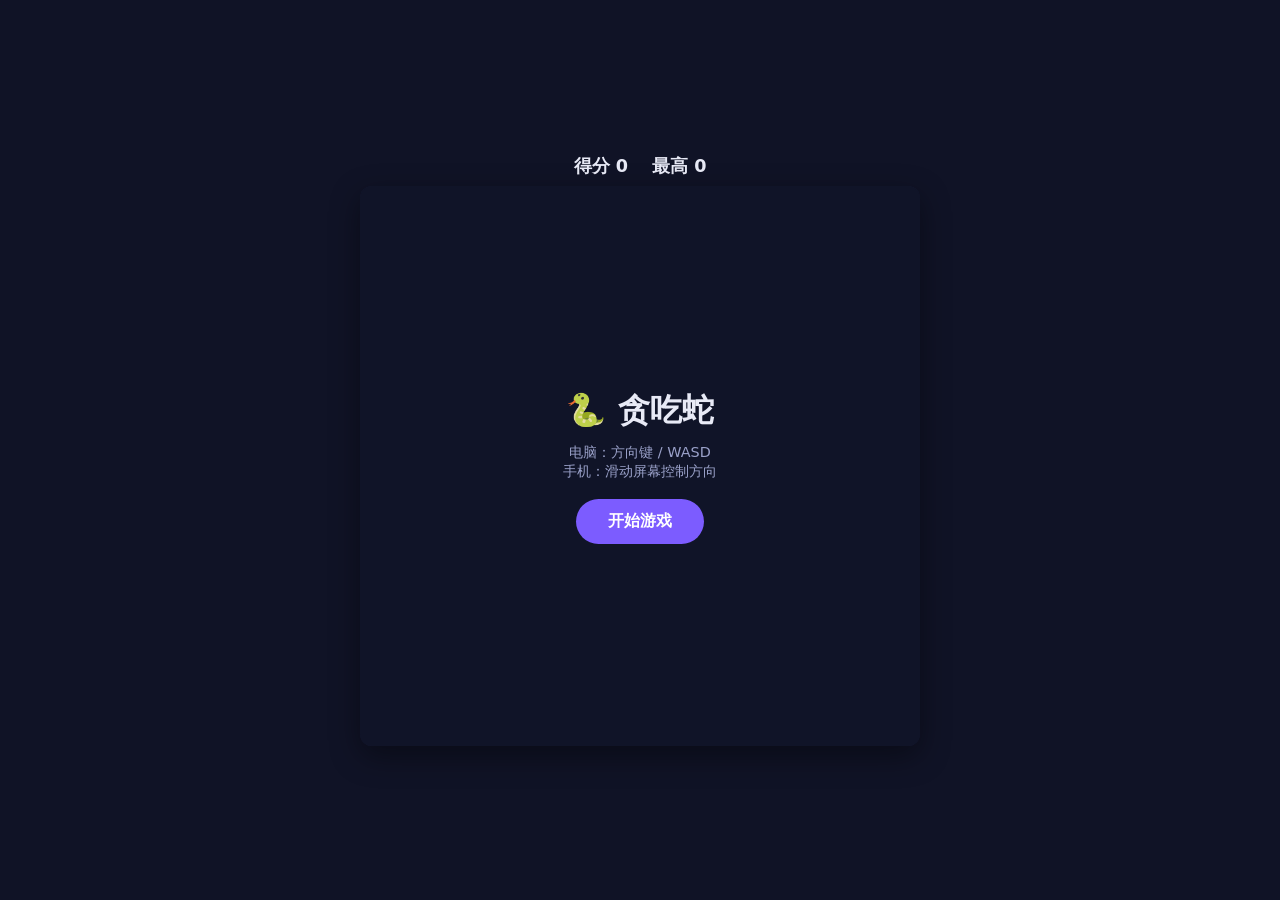
==== games/snake/index.html @ 4c65ee38 "feat: 997426小游戏平台底座 v1.0 — 主题+核心插件+游戏SDK+示例游戏+开发规范" ====
<!DOCTYPE html>
<html lang="zh-CN">
<head>
<meta charset="UTF-8">
<meta name="viewport" content="width=device-width, initial-scale=1, user-scalable=no, viewport-fit=cover">
<title>贪吃蛇 · 997426</title>
<style>
  * { margin:0; padding:0; box-sizing:border-box; }
  html,body { height:100%; background:#101326; color:#e8eaf6;
    font-family:system-ui,"PingFang SC","Microsoft YaHei",sans-serif;
    overflow:hidden; touch-action:none; -webkit-user-select:none; user-select:none; }
  #wrap { height:100%; display:flex; flex-direction:column; align-items:center; justify-content:center; gap:8px; }
  #hud { display:flex; gap:24px; font-weight:700; font-size:clamp(.9rem,2.5vw,1.1rem); }
  #stage { width:min(96vw, 96vh - 60px, 560px); aspect-ratio:1; background:#171b35;
    border-radius:12px; box-shadow:0 10px 30px rgba(0,0,0,.4); position:relative; }
  canvas { display:block; width:100%; height:100%; border-radius:12px; }
  #overlay { position:absolute; inset:0; display:grid; place-items:center;
    background:rgba(16,19,38,.85); border-radius:12px; text-align:center; padding:20px; }
  #overlay h1 { font-size:clamp(1.3rem,4vw,2rem); margin-bottom:10px; }
  #overlay p { color:#9aa1c9; margin-bottom:18px; font-size:.9rem; }
  button { background:#7c5cff; border:none; color:#fff; padding:12px 32px;
    font-size:1rem; border-radius:999px; cursor:pointer; font-weight:700; }
  button:active { transform:scale(.96); }
  .hidden { display:none !important; }
</style>
</head>
<body>
<div id="wrap">
  <div id="hud">
    <span>得分 <span id="score">0</span></span>
    <span>最高 <span id="best">0</span></span>
  </div>
  <div id="stage">
    <canvas id="cv"></canvas>
    <div id="overlay">
      <div>
        <h1>🐍 贪吃蛇</h1>
        <p>电脑：方向键 / WASD<br>手机：滑动屏幕控制方向</p>
        <button id="startBtn">开始游戏</button>
      </div>
    </div>
  </div>
</div>

<script src="../../plugins/997426-game-core/assets/js/game997426-sdk.js"></script>
<script src="game.js"></script>
</body>
</html>
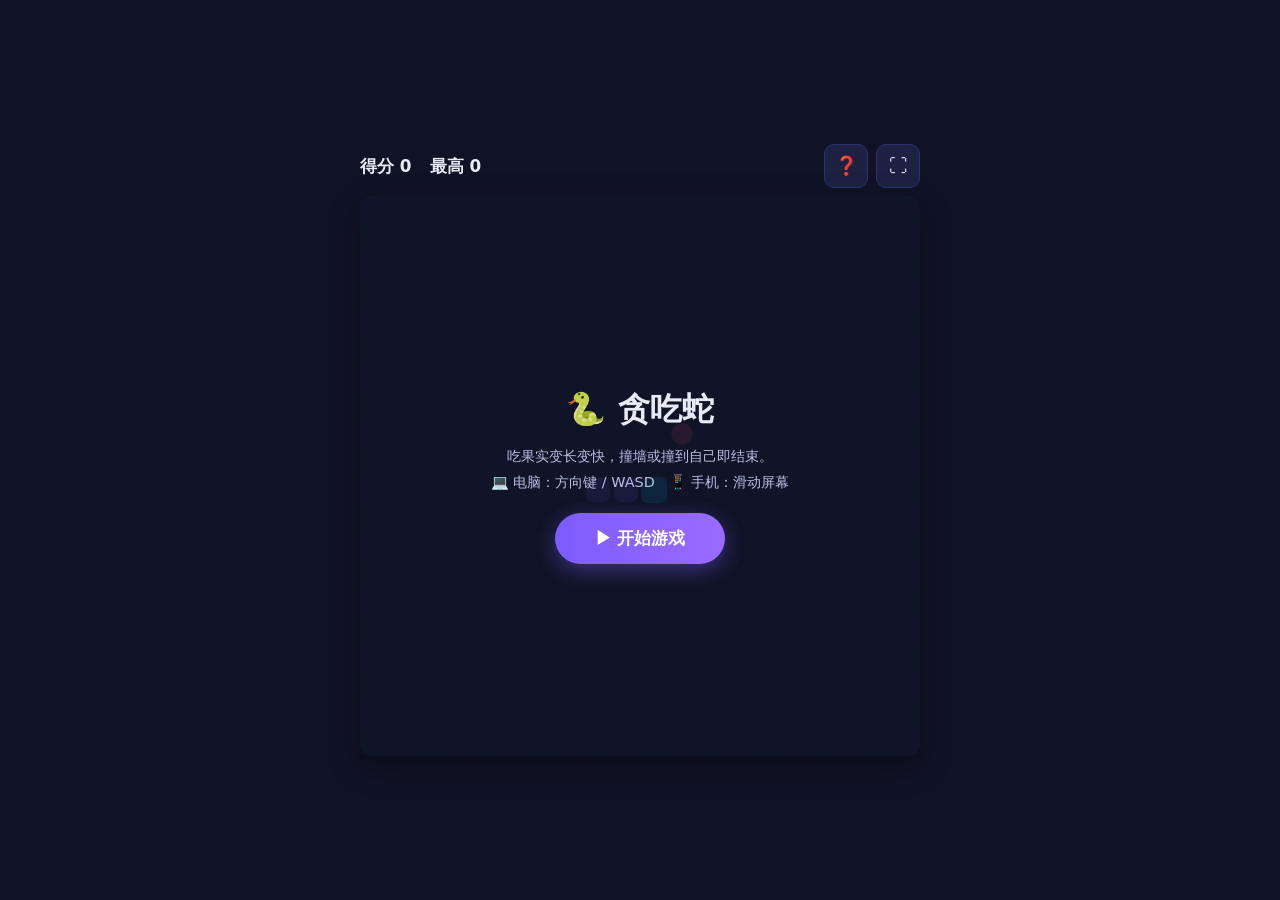
==== commit 2bf14b3f: "feat(v2): 游戏设计标准升级——界面四要素强制 所有小游戏必须包含： ① 开始游戏：首屏遮罩(游戏名+玩法+操作提示+▶开始按钮≥48px) ② 结束游戏：最终得分+上报状态(排名/积分)+🔄" ====
--- a/games/snake/index.html
+++ b/games/snake/index.html
@@ -9,34 +9,100 @@
   html,body { height:100%; background:#101326; color:#e8eaf6;
     font-family:system-ui,"PingFang SC","Microsoft YaHei",sans-serif;
     overflow:hidden; touch-action:none; -webkit-user-select:none; user-select:none; }
-  #wrap { height:100%; display:flex; flex-direction:column; align-items:center; justify-content:center; gap:8px; }
-  #hud { display:flex; gap:24px; font-weight:700; font-size:clamp(.9rem,2.5vw,1.1rem); }
-  #stage { width:min(96vw, 96vh - 60px, 560px); aspect-ratio:1; background:#171b35;
+  :root { --accent:#7c5cff; --accent2:#00d4ff; }
+  #wrap { height:100%; display:flex; flex-direction:column; align-items:center; justify-content:center; gap:8px; padding:8px; }
+
+  /* ── HUD：分数区 + 功能按钮区 ── */
+  #hud { display:flex; justify-content:space-between; align-items:center;
+    width:min(96vw, 92vh - 70px, 560px); font-weight:700; font-size:clamp(.85rem,2.5vw,1.05rem); }
+  #hud .scores { display:flex; gap:18px; }
+  #hud .btns { display:flex; gap:8px; }
+  .iconbtn { background:#1d2242; border:1px solid #2c3370; color:#e8eaf6;
+    min-width:44px; min-height:44px; border-radius:10px; cursor:pointer; font-size:1.15rem;
+    display:grid; place-items:center; transition:background .15s; }
+  .iconbtn:hover, .iconbtn:active { background:var(--accent); }
+
+  #stage { width:min(96vw, 92vh - 70px, 560px); aspect-ratio:1; background:#171b35;
     border-radius:12px; box-shadow:0 10px 30px rgba(0,0,0,.4); position:relative; }
   canvas { display:block; width:100%; height:100%; border-radius:12px; }
-  #overlay { position:absolute; inset:0; display:grid; place-items:center;
-    background:rgba(16,19,38,.85); border-radius:12px; text-align:center; padding:20px; }
-  #overlay h1 { font-size:clamp(1.3rem,4vw,2rem); margin-bottom:10px; }
-  #overlay p { color:#9aa1c9; margin-bottom:18px; font-size:.9rem; }
-  button { background:#7c5cff; border:none; color:#fff; padding:12px 32px;
-    font-size:1rem; border-radius:999px; cursor:pointer; font-weight:700; }
-  button:active { transform:scale(.96); }
+
+  /* ── 遮罩层：开始 / 结束 共用样式 ── */
+  .overlay { position:absolute; inset:0; display:grid; place-items:center;
+    background:rgba(16,19,38,.9); border-radius:12px; text-align:center; padding:20px; z-index:10; }
+  .overlay h1 { font-size:clamp(1.3rem,4vw,2rem); margin-bottom:12px; }
+  .overlay .intro { color:#b9bfe4; font-size:.9rem; line-height:1.8; margin-bottom:18px; }
+  .bigbtn { background:linear-gradient(90deg,var(--accent),#9a6bff); border:none; color:#fff;
+    padding:14px 40px; font-size:1.05rem; border-radius:999px; cursor:pointer; font-weight:800;
+    min-height:48px; box-shadow:0 6px 20px rgba(124,92,255,.4); }
+  .bigbtn:active { transform:scale(.96); }
   .hidden { display:none !important; }
+
+  /* 结束层成绩展示 */
+  #finalScore { color:var(--accent2); font-size:clamp(1.6rem,6vw,2.4rem); font-weight:900; margin-bottom:6px; }
+  #scoreResult { color:#ffd166; font-size:.9rem; margin-bottom:16px; min-height:1.4em; }
+
+  /* ── 游戏介绍弹窗 ── */
+  #infoModal { position:absolute; inset:0; display:grid; place-items:center;
+    background:rgba(10,12,28,.95); border-radius:12px; z-index:20; padding:16px; }
+  #infoModal .card { max-width:420px; width:100%; background:#1d2242; border:1px solid #2c3370;
+    border-radius:14px; padding:22px; text-align:left; max-height:100%; overflow:auto; }
+  #infoModal h2 { font-size:1.1rem; margin-bottom:10px; }
+  #infoModal ul { list-style:none; color:#c3c8ea; font-size:.88rem; line-height:2; }
+  #infoModal li b { color:var(--accent2); }
+  #infoModal .closeRow { text-align:center; margin-top:14px; }
 </style>
 </head>
 <body>
 <div id="wrap">
   <div id="hud">
-    <span>得分 <span id="score">0</span></span>
-    <span>最高 <span id="best">0</span></span>
+    <div class="scores">
+      <span>得分 <span id="score">0</span></span>
+      <span>最高 <span id="best">0</span></span>
+    </div>
+    <div class="btns">
+      <button class="iconbtn" id="infoBtn" title="游戏介绍" aria-label="游戏介绍">❓</button>
+      <button class="iconbtn" id="fsBtn" title="全屏" aria-label="全屏">⛶</button>
+    </div>
   </div>
+
   <div id="stage">
     <canvas id="cv"></canvas>
-    <div id="overlay">
+
+    <!-- ① 开始游戏 -->
+    <div id="startOverlay" class="overlay">
       <div>
         <h1>🐍 贪吃蛇</h1>
-        <p>电脑：方向键 / WASD<br>手机：滑动屏幕控制方向</p>
-        <button id="startBtn">开始游戏</button>
+        <p class="intro">
+          吃果实变长变快，撞墙或撞到自己即结束。<br>
+          💻 电脑：方向键 / WASD　📱 手机：滑动屏幕
+        </p>
+        <button id="startBtn" class="bigbtn">▶ 开始游戏</button>
+      </div>
+    </div>
+
+    <!-- ② 结束游戏 -->
+    <div id="overOverlay" class="overlay hidden">
+      <div>
+        <h1>游戏结束</h1>
+        <div id="finalScore">0</div>
+        <p id="scoreResult"></p>
+        <button id="retryBtn" class="bigbtn">🔄 再来一局</button>
+      </div>
+    </div>
+
+    <!-- ④ 游戏介绍 -->
+    <div id="infoModal" class="hidden">
+      <div class="card">
+        <h2>🎮 游戏介绍</h2>
+        <ul>
+          <li><b>目标：</b>控制小蛇吃掉红色果实，每颗 +10 分。</li>
+          <li><b>加速：</b>每吃一颗，移动速度略微提升。</li>
+          <li><b>失败：</b>撞到墙壁或自己的身体即结束。</li>
+          <li><b>电脑操作：</b>方向键或 WASD 转向，空格开始。</li>
+          <li><b>手机操作：</b>向上下左右滑动屏幕转向。</li>
+          <li><b>积分：</b>创造个人纪录可兑换平台积分 💎 并计入排行榜。</li>
+        </ul>
+        <div class="closeRow"><button id="infoClose" class="bigbtn" style="padding:10px 32px;">知道了</button></div>
       </div>
     </div>
   </div>
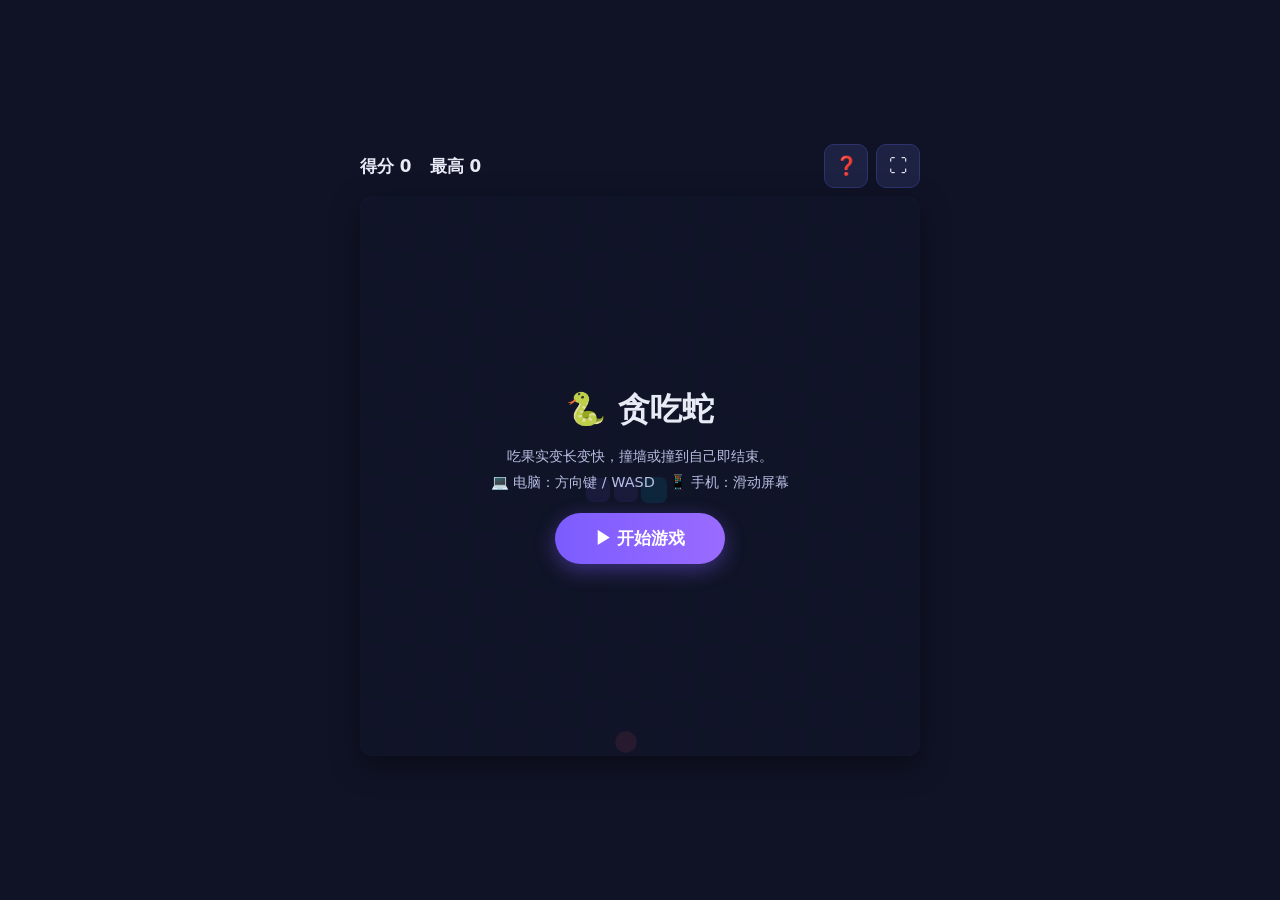
==== commit 4633c2bd: "fix(games): 兼容 Cloudflare Rocket Loader，修复按钮失灵 线上诊断：Rocket Loader 把 <script> type 改写为伪造值导致 SDK/game." ====
--- a/games/snake/index.html
+++ b/games/snake/index.html
@@ -108,7 +108,25 @@
   </div>
 </div>
 
-<script src="../../plugins/997426-game-core/assets/js/game997426-sdk.js"></script>
 <script src="game.js"></script>
+<script>
+/**
+ * 兼容 Cloudflare Rocket Loader：若 SDK 未加载（script 被改写 type 延迟），
+ * 动态注入兜底加载，确保 Game997426 对象存在。
+ */
+(function () {
+  function ensureSdk() {
+    if (window.Game997426) return;
+    var s = document.createElement('script');
+    s.src = '../../plugins/997426-game-core/assets/js/game997426-sdk.js';
+    document.body.appendChild(s);
+  }
+  if (document.readyState === 'complete') {
+    setTimeout(ensureSdk, 300);
+  } else {
+    window.addEventListener('load', function () { setTimeout(ensureSdk, 300); });
+  }
+})();
+</script>
 </body>
 </html>
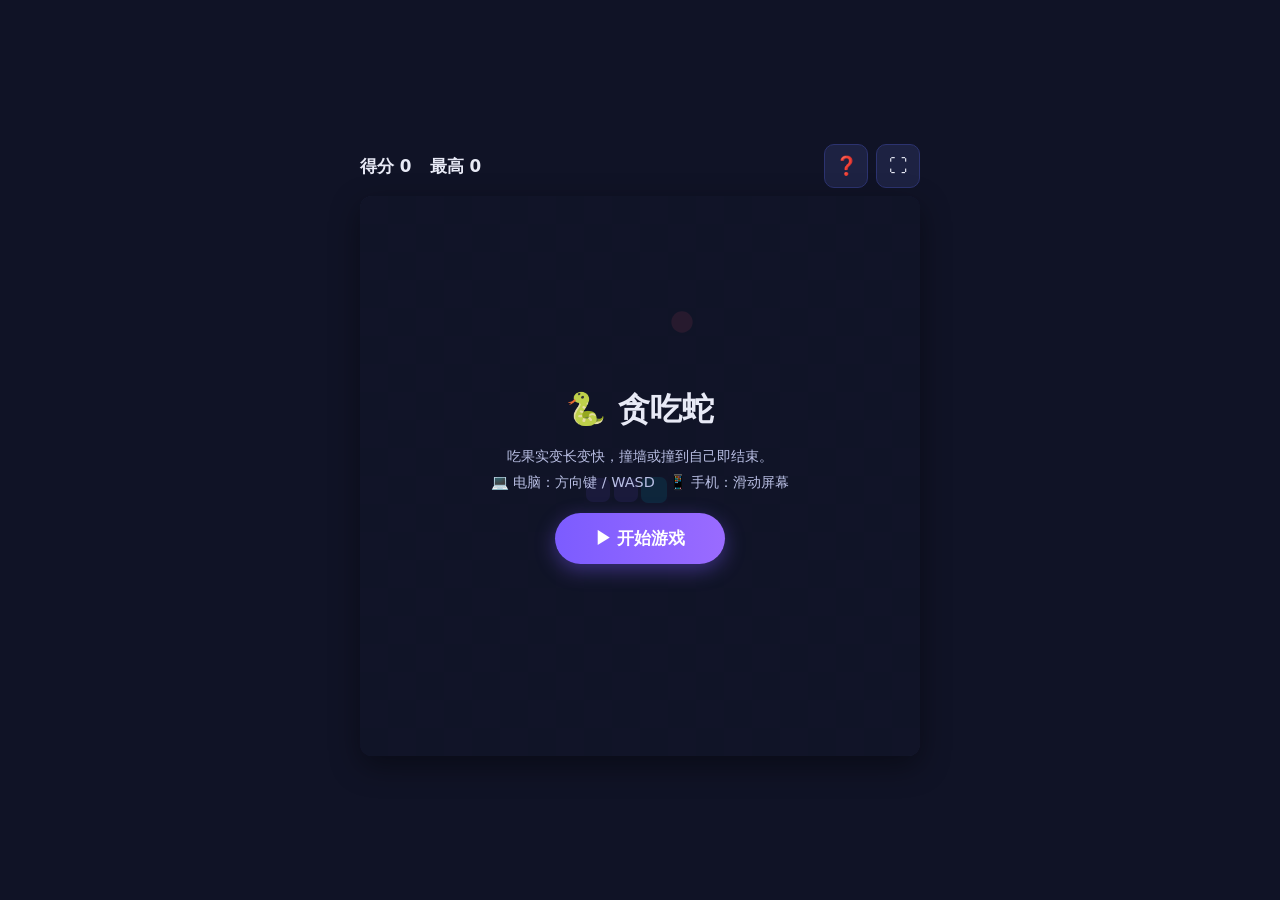
==== commit 2f0eb63b: "fix(games): 新增⏹结束游戏按钮 + 修复SDK路径导致的成绩上报离线 - HUD 新增结束游戏按钮（游戏中显示，点击按当前成绩结算上报，结算时隐藏） - SDK 兜底加载改为多候选路径：/" ====
--- a/games/snake/index.html
+++ b/games/snake/index.html
@@ -62,6 +62,7 @@
     <div class="btns">
       <button class="iconbtn" id="infoBtn" title="游戏介绍" aria-label="游戏介绍">❓</button>
       <button class="iconbtn" id="fsBtn" title="全屏" aria-label="全屏">⛶</button>
+      <button class="iconbtn" id="quitBtn" title="结束游戏" aria-label="结束游戏" style="display:none;">⏹</button>
     </div>
   </div>
 
@@ -111,21 +112,32 @@
 <script src="game.js"></script>
 <script>
 /**
- * 兼容 Cloudflare Rocket Loader：若 SDK 未加载（script 被改写 type 延迟），
- * 动态注入兜底加载，确保 Game997426 对象存在。
+ * SDK 兜底加载：兼容多种部署位置。
+ * 依次尝试：wp-content 插件路径 → 站点根 plugins 路径 → 原相对路径。
+ * Rocket Loader 改写静态 script 时由此兜底恢复。
  */
 (function () {
+  var CANDIDATES = [
+    '/wp-content/plugins/997426-game-core/assets/js/game997426-sdk.js',
+    '/plugins/997426-game-core/assets/js/game997426-sdk.js',
+    '../../plugins/997426-game-core/assets/js/game997426-sdk.js',
+  ];
+  var idx = 0;
+  function tryNext() {
+    if (window.Game997426 || idx >= CANDIDATES.length) return;
+    var s = document.createElement('script');
+    s.src = CANDIDATES[idx++];
+    s.onload = function () { if (!window.Game997426) tryNext(); };
+    s.onerror = tryNext;
+    document.body.appendChild(s);
+  }
   function ensureSdk() {
     if (window.Game997426) return;
-    var s = document.createElement('script');
-    s.src = '../../plugins/997426-game-core/assets/js/game997426-sdk.js';
-    document.body.appendChild(s);
+    // 静态标签可能已被 Rocket Loader 恢复执行，稍等再兜底。
+    setTimeout(tryNext, 300);
   }
-  if (document.readyState === 'complete') {
-    setTimeout(ensureSdk, 300);
-  } else {
-    window.addEventListener('load', function () { setTimeout(ensureSdk, 300); });
-  }
+  if (document.readyState === 'complete') ensureSdk();
+  else window.addEventListener('load', ensureSdk);
 })();
 </script>
 </body>
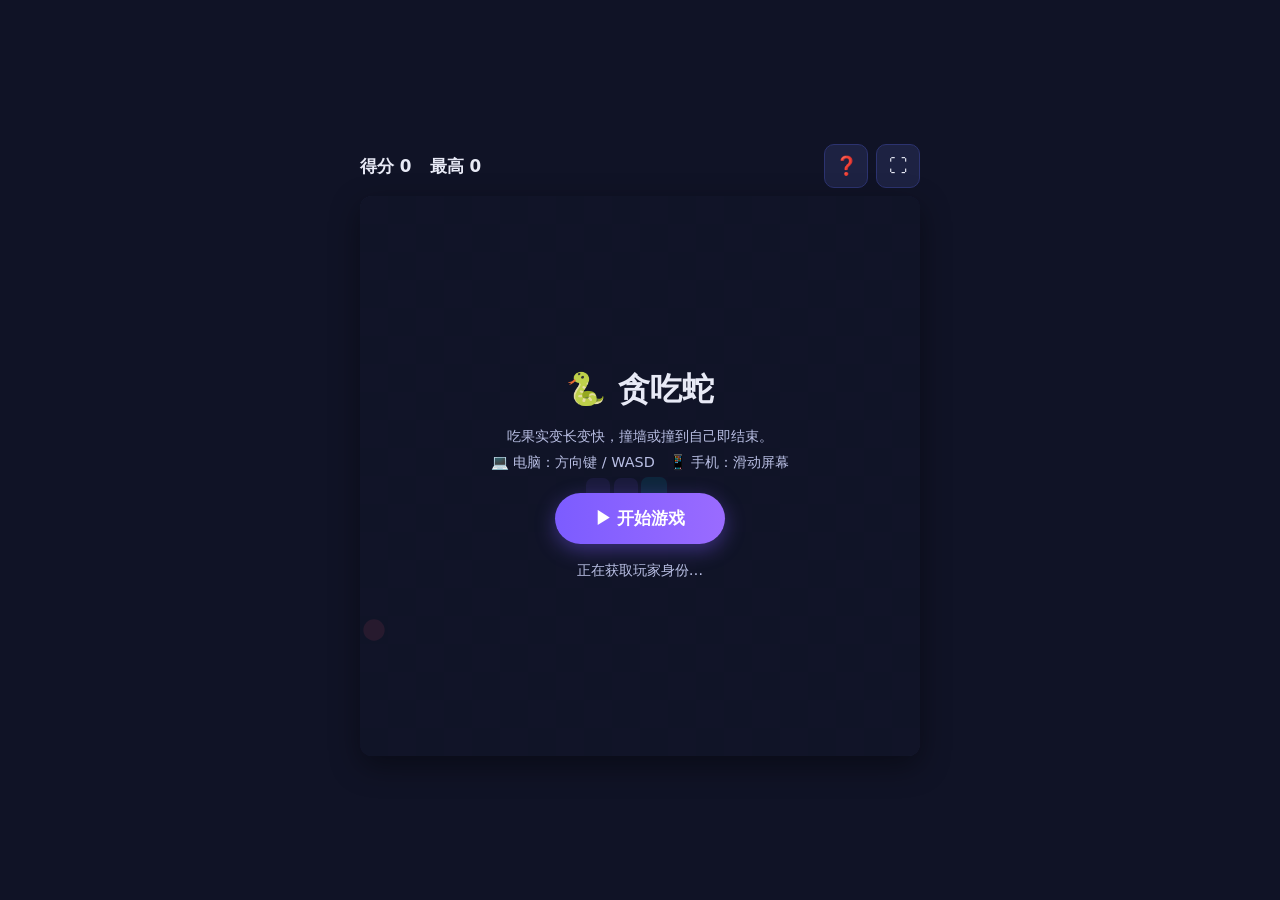
==== commit abab9b8d: "feat: 主题登录/注册入口 + 游戏内玩家身份显示 - header.php 顶部用户区：已登录显示昵称+积分+退出；未登录显示   登录/注册链接（users_can_register 开启时）" ====
--- a/games/snake/index.html
+++ b/games/snake/index.html
@@ -78,6 +78,7 @@
           💻 电脑：方向键 / WASD　📱 手机：滑动屏幕
         </p>
         <button id="startBtn" class="bigbtn">▶ 开始游戏</button>
+        <p id="loginStatus" class="intro" style="margin-top:14px; margin-bottom:0;">正在获取玩家身份…</p>
       </div>
     </div>
 
